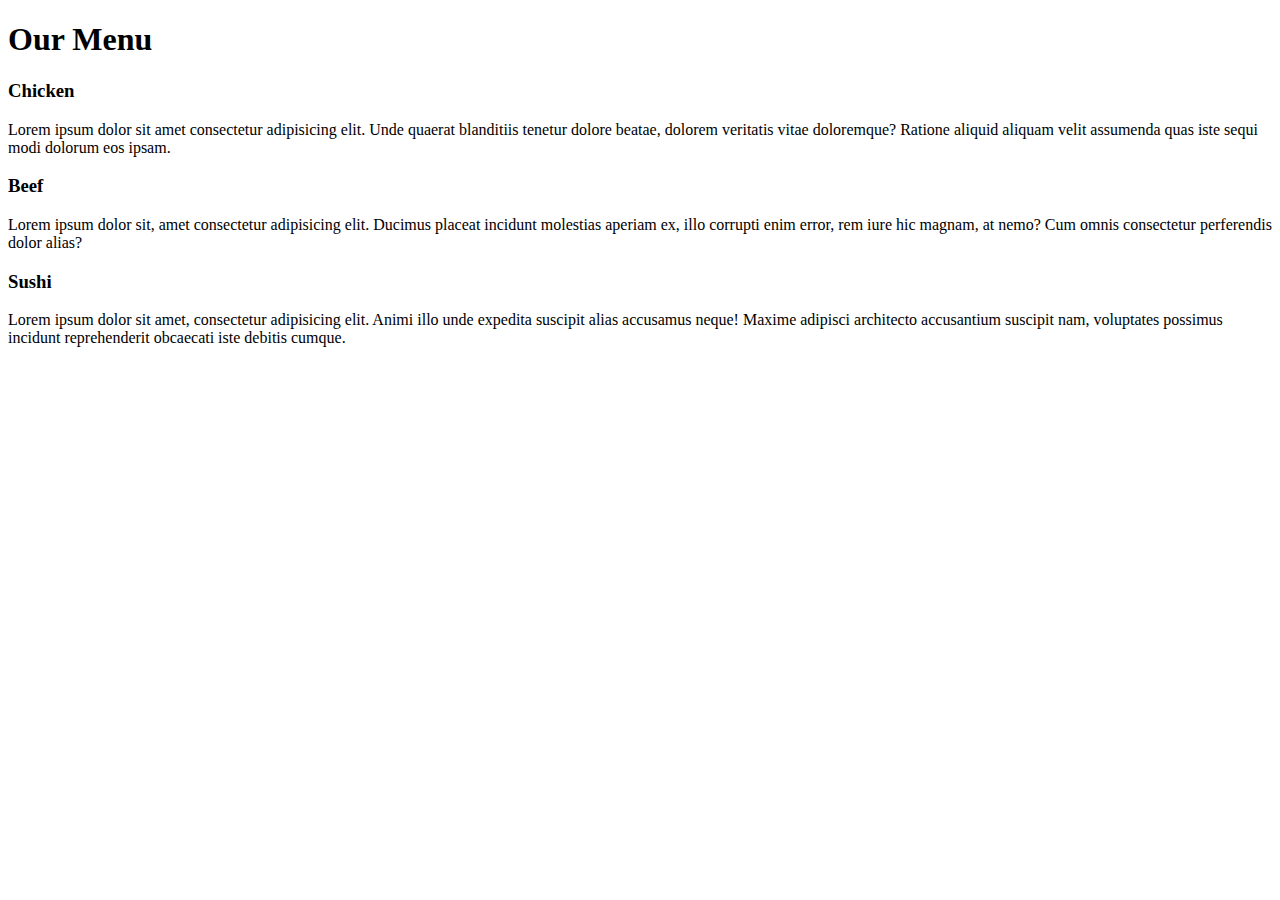
==== Assignment2/index.html @ 264fd08a "module2Assignment" ====
<!DOCTYPE html>
<html lang="en">
  <head>
    <meta charset="UTF-8" />
    <meta name="viewport" content="width=device-width, initial-scale=1.0" />
    <title>Assignment 2</title>
    <link rel="stylesheet" href="./style.css" />
    <link rel="preconnect" href="https://fonts.googleapis.com" />
    <link rel="preconnect" href="https://fonts.gstatic.com" crossorigin />
    <link
      href="https://fonts.googleapis.com/css2?family=Mina:wght@400;700&display=swap"
      rel="stylesheet"
    />
  </head>
  <body>
    <h1>Our Menu</h1>
    <div class="container">
      <div class="chicken">
        <h3>Chicken</h3>
        <p>
          Lorem ipsum dolor sit amet consectetur adipisicing elit. Unde quaerat
          blanditiis tenetur dolore beatae, dolorem veritatis vitae doloremque?
          Ratione aliquid aliquam velit assumenda quas iste sequi modi dolorum
          eos ipsam.
        </p>
      </div>
      <div class="beef">
        <h3>Beef</h3>
        <p>
          Lorem ipsum dolor sit, amet consectetur adipisicing elit. Ducimus
          placeat incidunt molestias aperiam ex, illo corrupti enim error, rem
          iure hic magnam, at nemo? Cum omnis consectetur perferendis dolor
          alias?
        </p>
      </div>
      <div class="sushi">
        <h3>Sushi</h3>
        <p>
          Lorem ipsum dolor sit amet, consectetur adipisicing elit. Animi illo
          unde expedita suscipit alias accusamus neque! Maxime adipisci
          architecto accusantium suscipit nam, voluptates possimus incidunt
          reprehenderit obcaecati iste debitis cumque.
        </p>
      </div>
    </div>
  </body>
</html>
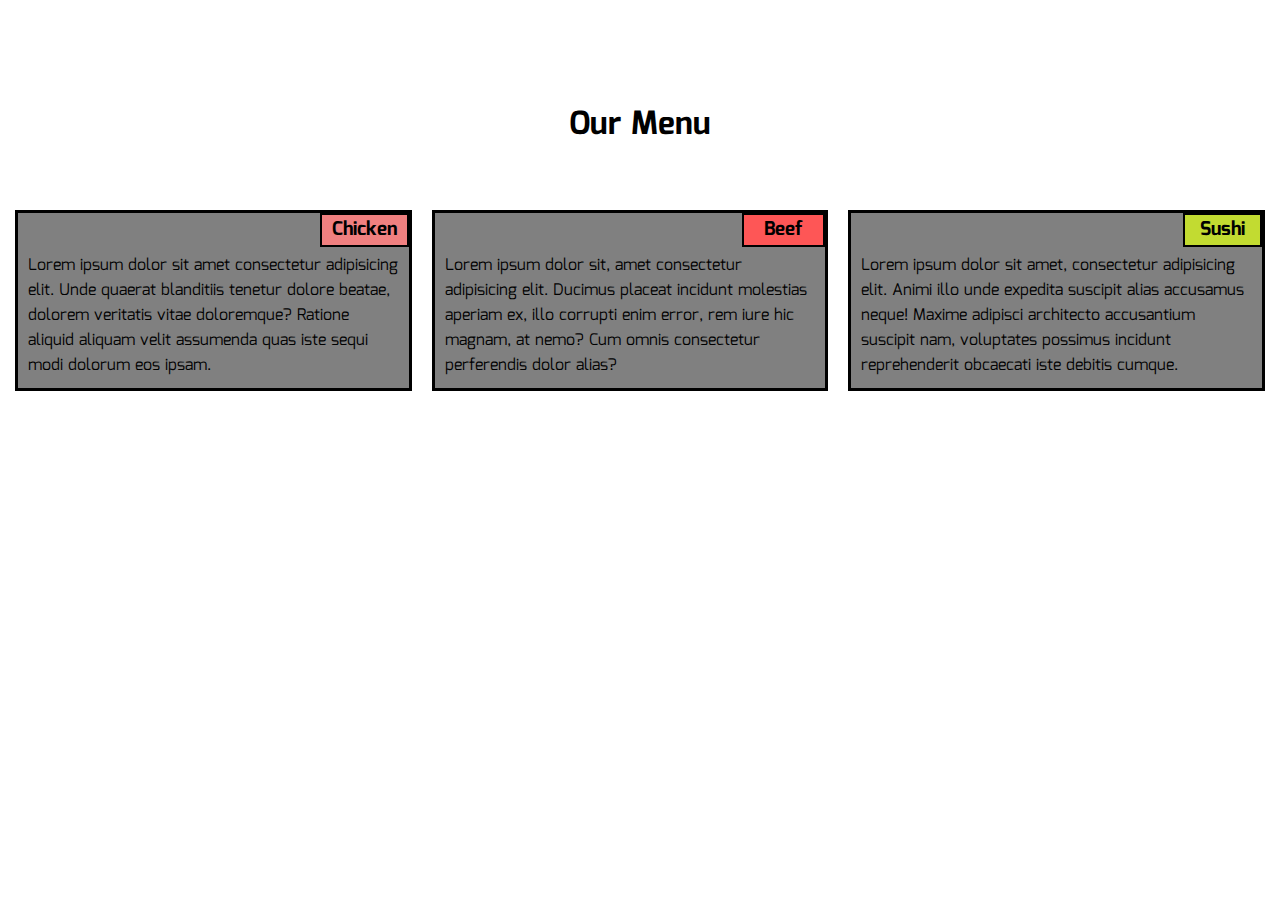
==== commit 44b76ef4: "module2 Assignment" ====
--- a/Assignment2/index.html
+++ b/Assignment2/index.html
@@ -4,7 +4,7 @@
     <meta charset="UTF-8" />
     <meta name="viewport" content="width=device-width, initial-scale=1.0" />
     <title>Assignment 2</title>
-    <link rel="stylesheet" href="./style.css" />
+    <link rel="stylesheet" href="./styles.css" />
     <link rel="preconnect" href="https://fonts.googleapis.com" />
     <link rel="preconnect" href="https://fonts.gstatic.com" crossorigin />
     <link
--- a/Assignment2/styles.css
+++ b/Assignment2/styles.css
@@ -0,0 +1,96 @@
+* {
+  margin: 0;
+  padding: 0;
+  box-sizing: border-box;
+  font-family:Mina , sans-serif;
+}
+h1 {
+  margin-top: 100px;
+  text-align: center;
+}
+.container {
+  display: grid;
+  grid-template-columns: 1fr 1fr 1fr;
+  margin: 15px;
+  margin-top: 60px;
+}
+.chicken {
+  border: 3px solid black;
+  position: relative;
+  margin-right: 20px;
+  background-color: gray;
+}
+.chicken h3 {
+  border: 2px solid black;
+  position: absolute;
+  top: 0;
+  right: 0;
+  padding: 0 10px;
+  background-color: lightcoral;
+}
+.chicken p {
+  margin-top: 30px;
+  padding: 10px;
+}
+.beef {
+  border: 3px solid black;
+  position: relative;
+  margin-right: 20px;
+  background-color: gray;
+}
+.beef h3 {
+  border: 2px solid black;
+  position: absolute;
+  top: 0;
+  right: 0;
+  padding: 0 20px;
+  background-color: rgb(254, 86, 86);
+}
+.beef p {
+  margin-top: 30px;
+  padding: 10px;
+}
+.sushi {
+  border: 3px solid black;
+  position: relative;
+  background-color: gray;
+}
+.sushi h3 {
+  border: 2px solid black;
+  position: absolute;
+  top: 0;
+  right: 0;
+  padding: 0 15px;
+  background-color: rgb(194, 219, 49);
+}
+.sushi p {
+  margin-top: 30px;
+  padding: 10px;
+}
+
+@media screen and (max-width: 902px) {
+  .container {
+    display: grid;
+    grid-template-columns: auto auto;
+  }
+ 
+  .chicken {
+    margin-bottom: 10px;
+  }
+  .beef {
+    margin-bottom: 10px;
+  }
+  .sushi{
+    grid-row: 2; 
+    grid-column: 1 / -1;
+  }
+}
+@media screen and (max-width: 620px) {
+  .container {
+    display: grid;
+    grid-template-columns: 1fr;
+  }
+  .sushi{
+    grid-row: 3; 
+  }
+}
